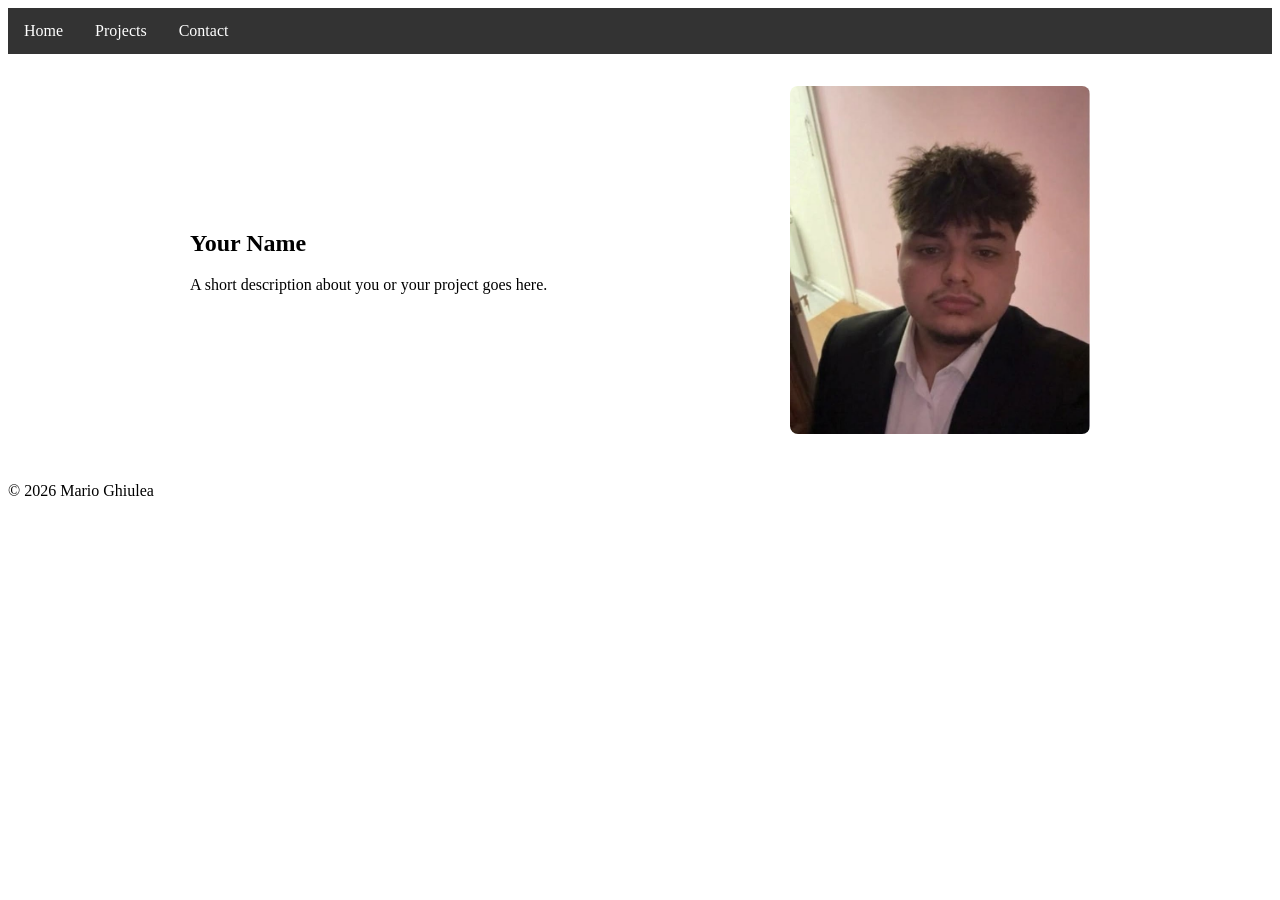
==== index.html @ f63cc361 "bruhh" ====
<!DOCTYPE html>
<html>
<head>
  <title>Personal Page</title>
  <link rel="stylesheet" href="style.css">
  <script src="navbar.js"></script>
</head>
<body>
<div id="navbar"></div>
<section class="intro">
  <div class="text">
    <h1>Your Name</h1>
    <p>A short description about you or your project goes here.</p>
  </div>

  <img src="assets/img/me.jpg" alt="Description of the image">
</section>

  <script src="script.js"></script>
</body>
<div id="footer"></div>
<script src="ft.js"></script>
</html>
---- style.css ----
ul {
  list-style-type: none;
  margin: 0;
  padding: 0;
  overflow: hidden;
  background-color: #333333;
}

ul li {
  float: left;
}

ul li a {
  display: block;
  color: white;
  text-align: center;
  padding: 14px 16px;
  text-decoration: none;
}

ul li a:hover {
  background-color: #111111;
}

.intro {
  display: flex;
  align-items: center;
  justify-content: space-between;
  gap: 2rem;
  max-width: 900px;
  margin: 0 auto;
  padding: 2rem;
}

.intro .text {
  flex: 1;
}

.intro img {
  width: 300px;
  max-width: 100%;
  border-radius: 8px;
}


@media (max-width: 600px) {
  .intro {
    flex-direction: column;
  }
  ul {
  list-style-type: none;
  margin: 0;
  padding: 0;
  width: 200px;
  background-color: #f1f1f1;
}

li a {
  display: block;
  color: black;
  padding: 8px 16px;
  text-decoration: none;
}


li a:hover {
  background-color: #555555;
  color: white;
}
}
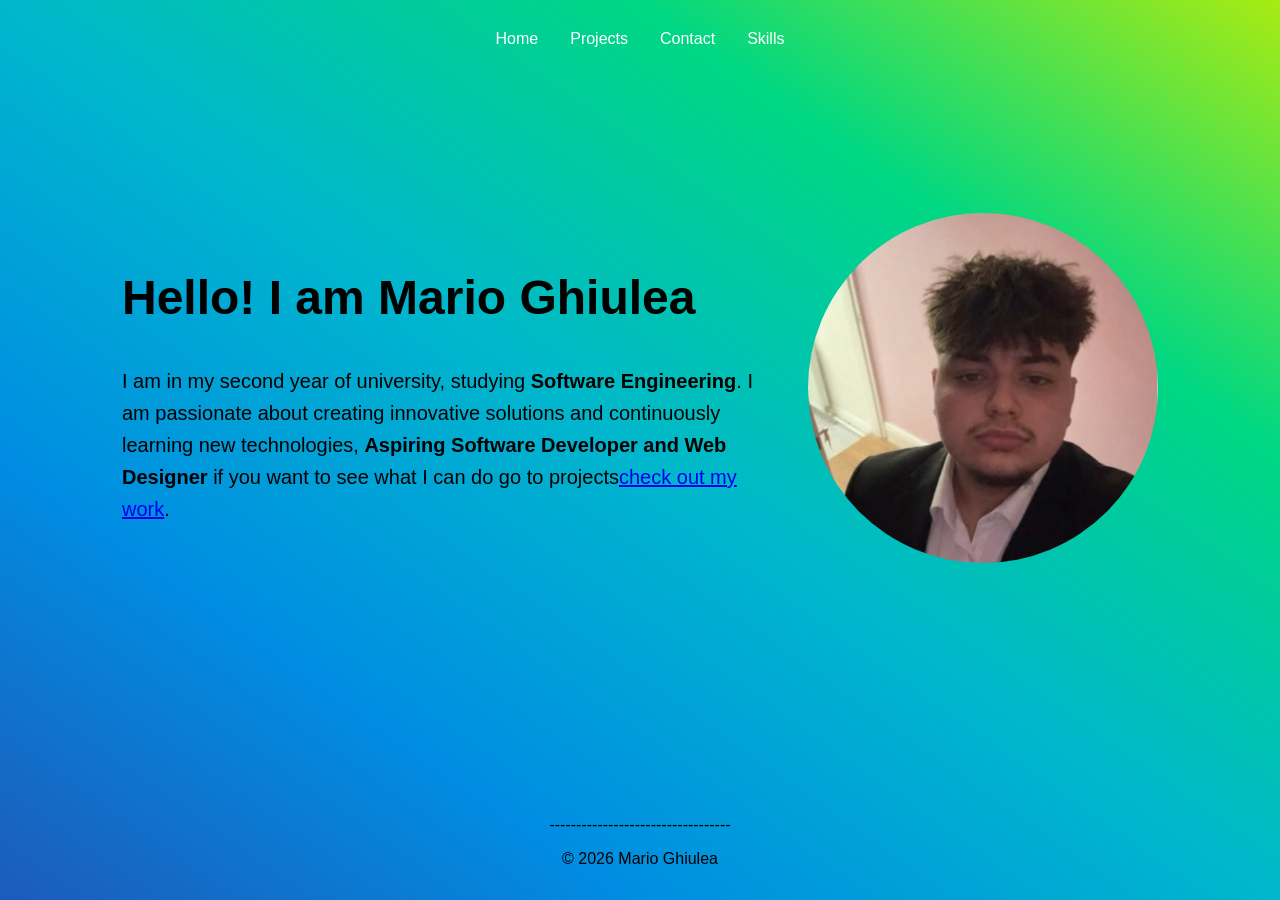
==== commit bc9ec72c: "goat" ====
--- a/index.html
+++ b/index.html
@@ -3,14 +3,13 @@
 <head>
   <title>Personal Page</title>
   <link rel="stylesheet" href="style.css">
-  <script src="navbar.js"></script>
 </head>
 <body>
 <div id="navbar"></div>
 <section class="intro">
   <div class="text">
-    <h1>Your Name</h1>
-    <p>A short description about you or your project goes here.</p>
+    <h1>Hello! I am Mario Ghiulea</h1>
+    <p>I am in my second year of university, studying <strong>Software Engineering</strong>. I am passionate about creating innovative solutions and continuously learning new technologies, <strong>Aspiring Software Developer and Web Designer</strong> if you want to see what I can do go to projects<a href="projects.html">check out my work</a>.</p>
   </div>
 
   <img src="assets/img/me.jpg" alt="Description of the image">
@@ -20,4 +19,5 @@
 </body>
 <div id="footer"></div>
 <script src="ft.js"></script>
+<script src="navbar.js"></script>
 </html>
--- a/style.css
+++ b/style.css
@@ -1,16 +1,25 @@
-ul {
-  list-style-type: none;
+body {
   margin: 0;
-  padding: 0;
-  overflow: hidden;
-  background-color: #333333;
+  font-family: Arial, sans-serif;
+  background-image: linear-gradient(to right top, #1d5bb9, #008de2, #00b7cc, #00d782, #a8eb12);
+  min-height: 100vh;
+  display: flex;
+  flex-direction: column;
 }
 
-ul li {
-  float: left;
+ul {
+  display: flex;
+  justify-content: center;
+  list-style-type: none;
+  margin: 1rem auto;
+  padding: 0;
+  max-width: 900px;
+  border-radius: 8px;
+  overflow: hidden;
 }
 
 ul li a {
+  position: relative;
   display: block;
   color: white;
   text-align: center;
@@ -18,53 +27,74 @@
   text-decoration: none;
 }
 
-ul li a:hover {
-  background-color: #111111;
+ul li a::after {
+  content: "";
+  position: absolute;
+  left: 16px;
+  bottom: 8px;
+  width: 0;
+  height: 2px;
+  background-color: white;
+  transition: width 0.3s ease;
 }
 
+ul li a:hover::after {
+  width: calc(100% - 32px);
+}
 .intro {
   display: flex;
   align-items: center;
   justify-content: space-between;
-  gap: 2rem;
-  max-width: 900px;
-  margin: 0 auto;
-  padding: 2rem;
+  gap: 3rem;
+  width: 100%;
+  max-width: 1100px;
+  box-sizing: border-box;
+  margin: auto;
+  padding: 3rem 2rem;
 }
 
 .intro .text {
   flex: 1;
 }
 
-.intro img {
-  width: 300px;
-  max-width: 100%;
-  border-radius: 8px;
+.intro h1 {
+  font-size: 3rem;
 }
 
+.intro p {
+  font-size: 1.25rem;
+  line-height: 1.6;
+}
+
+.intro img {
+  width: 350px;
+  height: 350px;
+  object-fit: cover;
+  border-radius: 50%;
+}
+
+#footer {
+  text-align: center;
+  padding: 1rem;
+  margin-top: auto;
+}
 
 @media (max-width: 600px) {
   .intro {
     flex-direction: column;
   }
+
+  .intro h1 {
+    font-size: 2rem;
+  }
+
+  .intro img {
+    width: 250px;
+    height: 250px;
+  }
+
   ul {
-  list-style-type: none;
-  margin: 0;
-  padding: 0;
-  width: 200px;
-  background-color: #f1f1f1;
-}
-
-li a {
-  display: block;
-  color: black;
-  padding: 8px 16px;
-  text-decoration: none;
-}
-
-
-li a:hover {
-  background-color: #555555;
-  color: white;
-}
+    margin: 0;
+    border-radius: 0;
+  }
 }
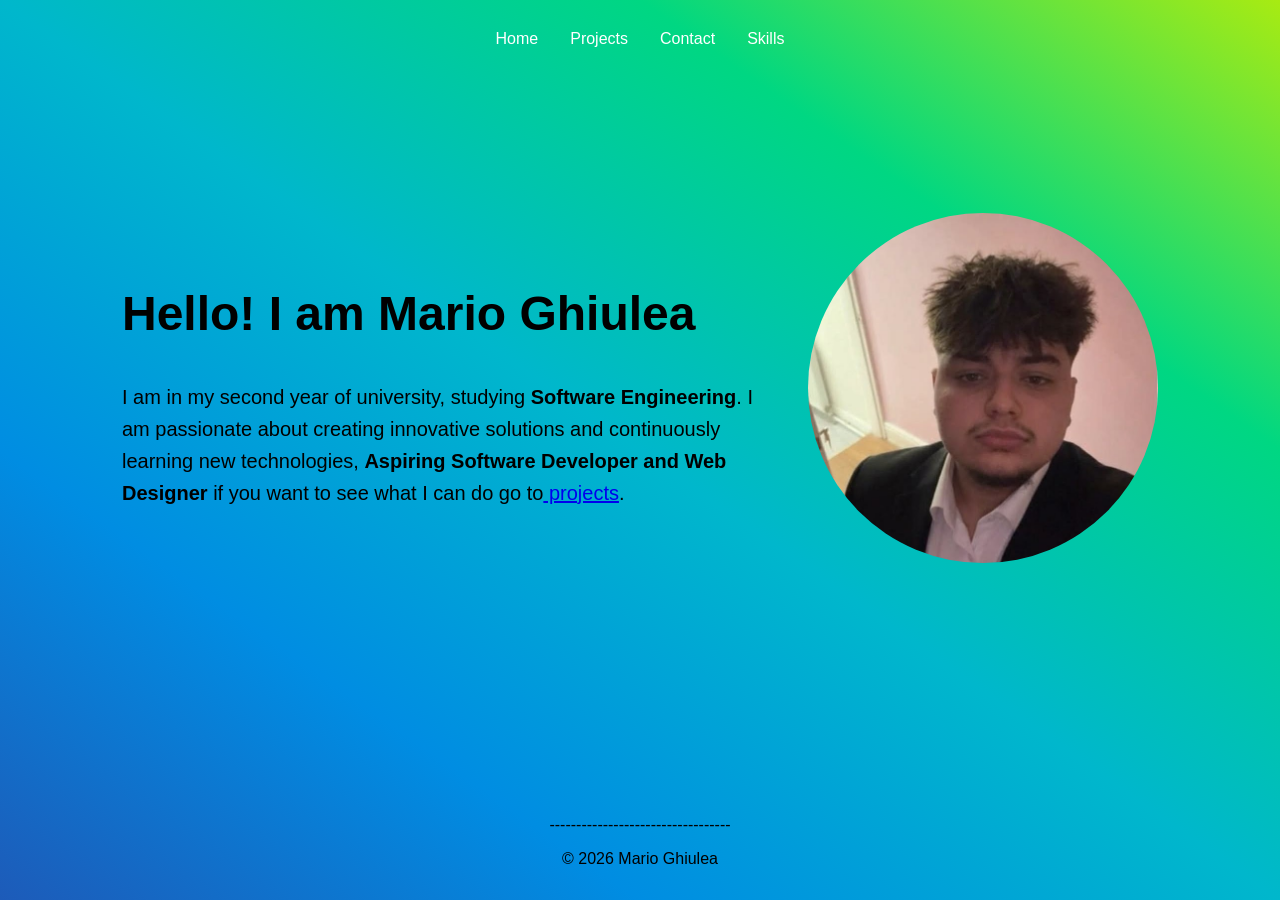
==== commit 0c4ff703: "projects" ====
--- a/index.html
+++ b/index.html
@@ -9,7 +9,7 @@
 <section class="intro">
   <div class="text">
     <h1>Hello! I am Mario Ghiulea</h1>
-    <p>I am in my second year of university, studying <strong>Software Engineering</strong>. I am passionate about creating innovative solutions and continuously learning new technologies, <strong>Aspiring Software Developer and Web Designer</strong> if you want to see what I can do go to projects<a href="projects.html">check out my work</a>.</p>
+    <p>I am in my second year of university, studying <strong>Software Engineering</strong>. I am passionate about creating innovative solutions and continuously learning new technologies, <strong>Aspiring Software Developer and Web Designer</strong> if you want to see what I can do go to<a href="projects.html"> projects</a>.</p>
   </div>
 
   <img src="assets/img/me.jpg" alt="Description of the image">
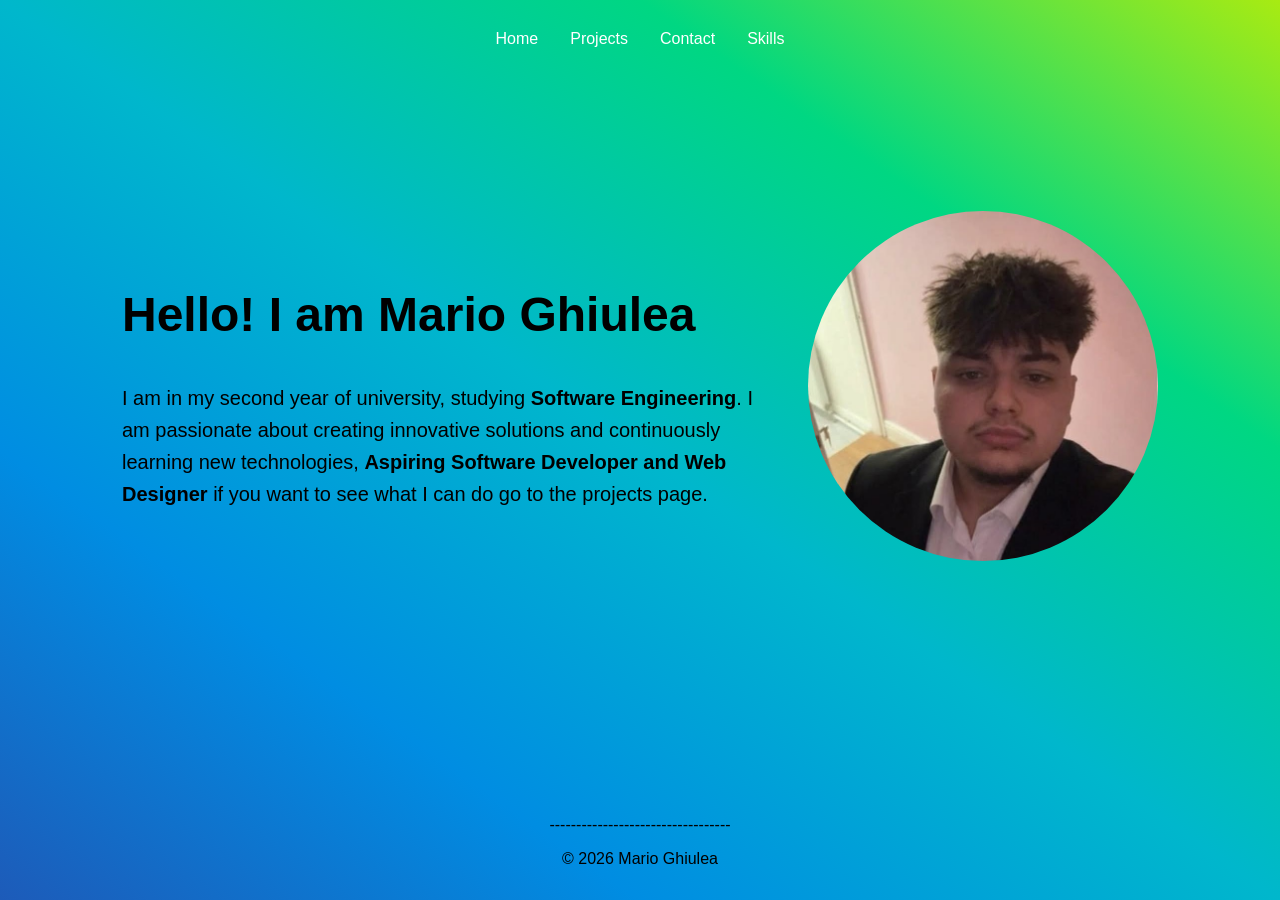
==== commit 4abf0952: "typeee" ====
--- a/index.html
+++ b/index.html
@@ -9,10 +9,11 @@
 <section class="intro">
   <div class="text">
     <h1>Hello! I am Mario Ghiulea</h1>
-    <p>I am in my second year of university, studying <strong>Software Engineering</strong>. I am passionate about creating innovative solutions and continuously learning new technologies, <strong>Aspiring Software Developer and Web Designer</strong> if you want to see what I can do go to<a href="projects.html"> projects</a>.</p>
+    <p>I am in my second year of university, studying <strong>Software Engineering</strong>. I am passionate about creating innovative solutions and continuously learning new technologies, <strong>Aspiring Software Developer and Web Designer</strong> if you want to see what I can do go to the <a href="projects.html">projects</a> page.</p>
   </div>
-
-  <img src="assets/img/me.jpg" alt="Description of the image">
+    <a href="https://www.linkedin.com/in/mario-ghiulea-b61507384" target="_blank" rel="noopener noreferrer" class="profile-link">
+        <img src="assets/img/me.jpg" alt="Description of the image">
+    </a>
 </section>
 
   <script src="script.js"></script>
--- a/style.css
+++ b/style.css
@@ -53,6 +53,14 @@
   padding: 3rem 2rem;
 }
 
+a {
+  color: rgb(0, 0, 0);
+  text-decoration: none;
+}
+a:hover {
+    text-decoration: underline;
+    transition: width 0.3s ease;
+}
 .intro .text {
   flex: 1;
 }
@@ -65,7 +73,16 @@
   font-size: 1.25rem;
   line-height: 1.6;
 }
+.profile-link {
+  display: block;
+  border-radius: 50%;
+  transition: transform 0.3s ease, box-shadow 0.3s ease;
+}
 
+.profile-link:hover {
+  transform: scale(1.05);
+  box-shadow: 0 0 25px rgba(255, 255, 255, 0.8);
+}
 .intro img {
   width: 350px;
   height: 350px;
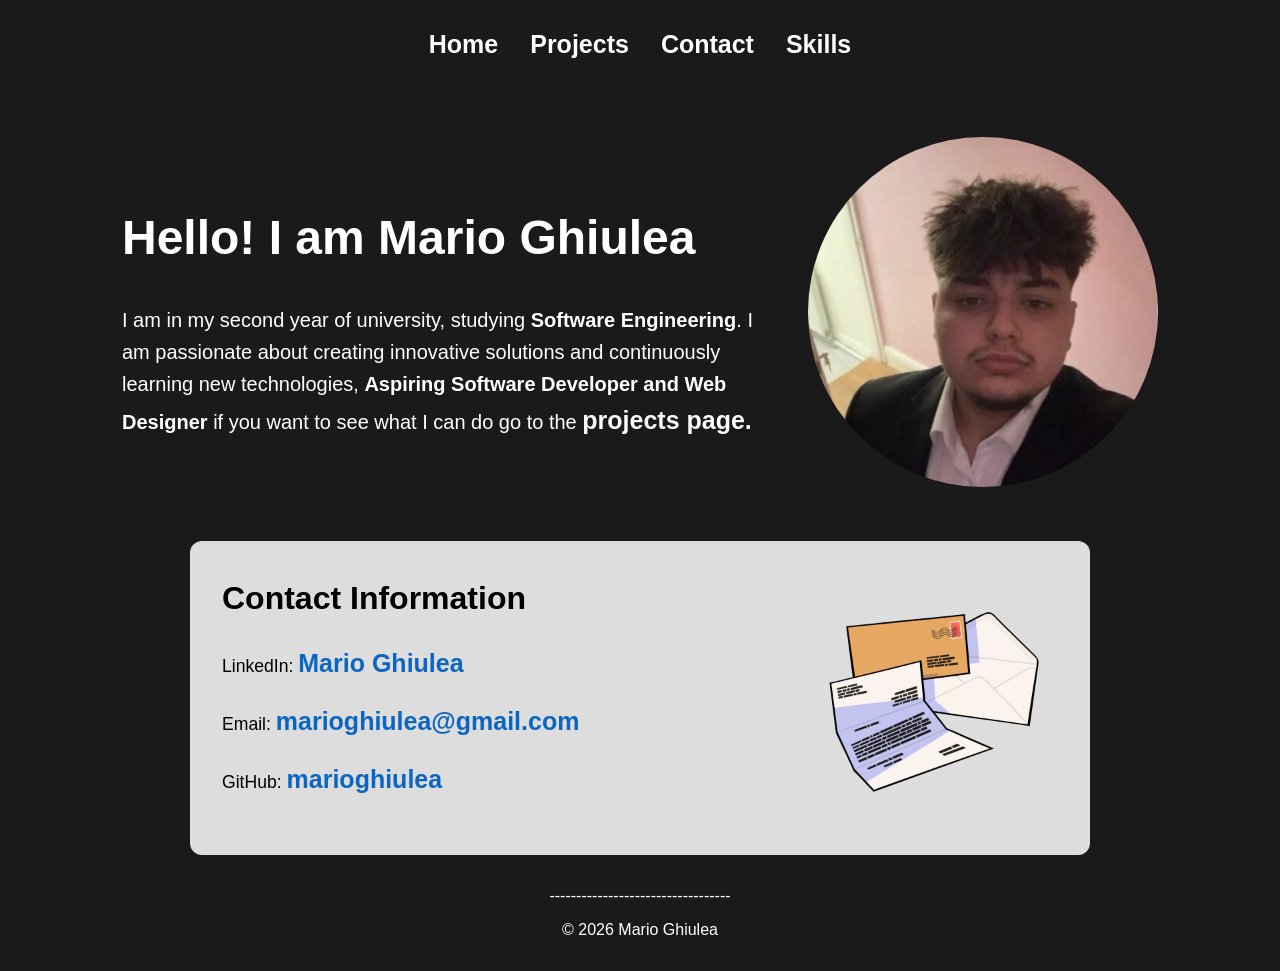
==== commit 6e28845d: "chill" ====
--- a/index.html
+++ b/index.html
@@ -1,20 +1,30 @@
 <!DOCTYPE html>
 <html>
 <head>
-  <title>Personal Page</title>
-  <link rel="stylesheet" href="style.css">
+    <meta name="viewport" content="width=device-width, initial-scale=1">
+    <title>Personal Page</title>
+    <link rel="stylesheet" href="style.css">
 </head>
 <body>
-<div id="navbar"></div>
-<section class="intro">
-  <div class="text">
-    <h1>Hello! I am Mario Ghiulea</h1>
-    <p>I am in my second year of university, studying <strong>Software Engineering</strong>. I am passionate about creating innovative solutions and continuously learning new technologies, <strong>Aspiring Software Developer and Web Designer</strong> if you want to see what I can do go to the <a href="projects.html">projects</a> page.</p>
+  <div id="navbar"></div>
+  <section class="intro">
+    <div class="text">
+      <h1>Hello! I am Mario Ghiulea</h1>
+      <p>I am in my second year of university, studying <strong>Software Engineering</strong>. I am passionate about creating innovative solutions and continuously learning new technologies, <strong>Aspiring Software Developer and Web Designer</strong> if you want to see what I can do go to the <a href="projects.html">projects page.</a></p>
+    </div>
+      <a href="https://www.linkedin.com/in/mario-ghiulea-b61507384" target="_blank" rel="noopener noreferrer" class="profile-link">
+          <img src="assets/img/me.jpg" alt="Description of the image">
+      </a>
+  </section>
+  <div class="contact-card">
+    <div class="contact-info">
+    <h2>Contact Information</h2>
+      <p>LinkedIn: <a href="https://www.linkedin.com/in/marioghiulea15" target="_blank">Mario Ghiulea</a></p>
+      <p>Email: <a href="mailto:marioghiulea@gmail.com">marioghiulea@gmail.com</a></p>
+      <p>GitHub: <a href="https://github.com/marioghiuleaa" target="_blank">marioghiulea</a></p>
+    </div>
+    <img src="assets/img/contact.png" alt="Contact" class="contact-image">
   </div>
-    <a href="https://www.linkedin.com/in/mario-ghiulea-b61507384" target="_blank" rel="noopener noreferrer" class="profile-link">
-        <img src="assets/img/me.jpg" alt="Description of the image">
-    </a>
-</section>
 
   <script src="script.js"></script>
 </body>
--- a/style.css
+++ b/style.css
@@ -1,7 +1,7 @@
 body {
   margin: 0;
   font-family: Arial, sans-serif;
-  background-image: linear-gradient(to right top, #1d5bb9, #008de2, #00b7cc, #00d782, #a8eb12);
+  background-color: #1a1a1a;
   min-height: 100vh;
   display: flex;
   flex-direction: column;
@@ -54,8 +54,10 @@
 }
 
 a {
-  color: rgb(0, 0, 0);
+  color: rgb(251, 250, 250);
   text-decoration: none;
+  font-weight: bold;
+  font-size: 25px;
 }
 a:hover {
     text-decoration: underline;
@@ -63,10 +65,12 @@
 }
 .intro .text {
   flex: 1;
+  color: white;
 }
 
 .intro h1 {
   font-size: 3rem;
+  color: white;
 }
 
 .intro p {
@@ -76,12 +80,13 @@
 .profile-link {
   display: block;
   border-radius: 50%;
-  transition: transform 0.3s ease, box-shadow 0.3s ease;
+  transition: transform 0.5s ease, box-shadow 0.5s ease;
 }
 
 .profile-link:hover {
   transform: scale(1.05);
   box-shadow: 0 0 25px rgba(255, 255, 255, 0.8);
+  transition: transform 0.5s ease, box-shadow 0.5s ease;
 }
 .intro img {
   width: 350px;
@@ -89,20 +94,174 @@
   object-fit: cover;
   border-radius: 50%;
 }
+.flip-card {
+  height: 340px;
+  perspective: 1000px;
+  cursor: pointer;
+}
+
+.flip-inner {
+  position: relative;
+  width: 100%;
+  height: 100%;
+  transition: transform 0.6s;
+  transform-style: preserve-3d;
+}
+
+.flip-card.flipped .flip-inner {
+  transform: rotateY(180deg);
+}
+
+.flip-front,
+.flip-back {
+  position: absolute;
+  inset: 0;
+  display: flex;
+  flex-direction: column;
+  border: 1px solid #ade1f0;
+  border-radius: 8px;
+  overflow: hidden;
+  background: #ffffff;
+  backface-visibility: hidden;
+  -webkit-backface-visibility: hidden;
+}
+
+.flip-back {
+  transform: rotateY(180deg);
+}
+
+.flip-image {
+  width: 100%;
+  height: 180px;
+  object-fit: cover;
+}
+
+.flip-body {
+  padding: 1rem;
+  overflow-y: auto;
+}
+
+.project-section {
+  width: 100%;
+  height: 100%;
+  max-width: 1600px;
+  box-sizing: border-box;
+  margin: 3rem auto;
+  padding: 0 1rem;
+}
+
+.project-heading {
+  margin-bottom: 1.5rem;
+  color: white;
+}
+
+.project-grid {
+  display: grid;
+  grid-template-columns: repeat(3, 1fr);
+  gap: 1.5rem;
+}
+.project-title {
+  margin: 0 0 0.25rem;
+  font-size: 1.1rem;
+}
+
+.project-type {
+  margin: 0;
+  font-size: 0.9rem;
+  color: #777;
+}
+
+.project-text {
+  margin: 0;
+  font-size: 0.9rem;
+  color: #555;
+}
+.contact-card {
+  display: flex;
+  align-items: center;
+  justify-content: space-between;
+  gap: 3rem;
+  width: 100%;
+  max-width: 900px;
+  box-sizing: border-box;
+  margin: auto;
+  padding: 2rem;
+  background: rgba(255, 255, 255, 0.85);
+  border-radius: 12px;
+}
+
+.contact-info {
+  flex: 1;
+}
+
+.contact-info h2 {
+  margin-top: 0;
+  font-size: 2rem;
+}
+
+.contact-info p {
+  font-size: 1.1rem;
+  line-height: 1.6;
+}
+
+.contact-info a {
+  color: #0a66c2;
+  text-decoration: none;
+}
+
+.contact-info a:hover {
+  text-decoration: underline;
+}
+
+.contact-image {
+  width: 250px;
+  max-width: 100%;
+  border-radius: 12px;
+}
 
 #footer {
   text-align: center;
   padding: 1rem;
   margin-top: auto;
+  color: white;
 }
 
 @media (max-width: 600px) {
+  .ul {
+    margin: 0;
+    border-radius: 0;
+    flex-wrap: wrap;          
+    justify-content: center;
+  }
+
+  .ul li a {
+    padding: 12px 10px;
+    font-size: 0.95rem;
+  }
+
+  .ul li a::after {
+    left: 10px;                
+    width: 0;
+  }
+
+  .ul li a:hover::after {
+    width: calc(100% - 20px);
+  }
+
+
   .intro {
     flex-direction: column;
+    text-align: center;
+    gap: 1.5rem;
+    padding: 2rem 1rem;
   }
 
   .intro h1 {
     font-size: 2rem;
+  }
+
+  .intro p {
+    font-size: 1.1rem;
   }
 
   .intro img {
@@ -110,8 +269,10 @@
     height: 250px;
   }
 
-  ul {
-    margin: 0;
-    border-radius: 0;
+  .profile-link {
+    align-self: center;
+  }
+  .project-grid {
+    grid-template-columns: 1fr;
   }
 }
